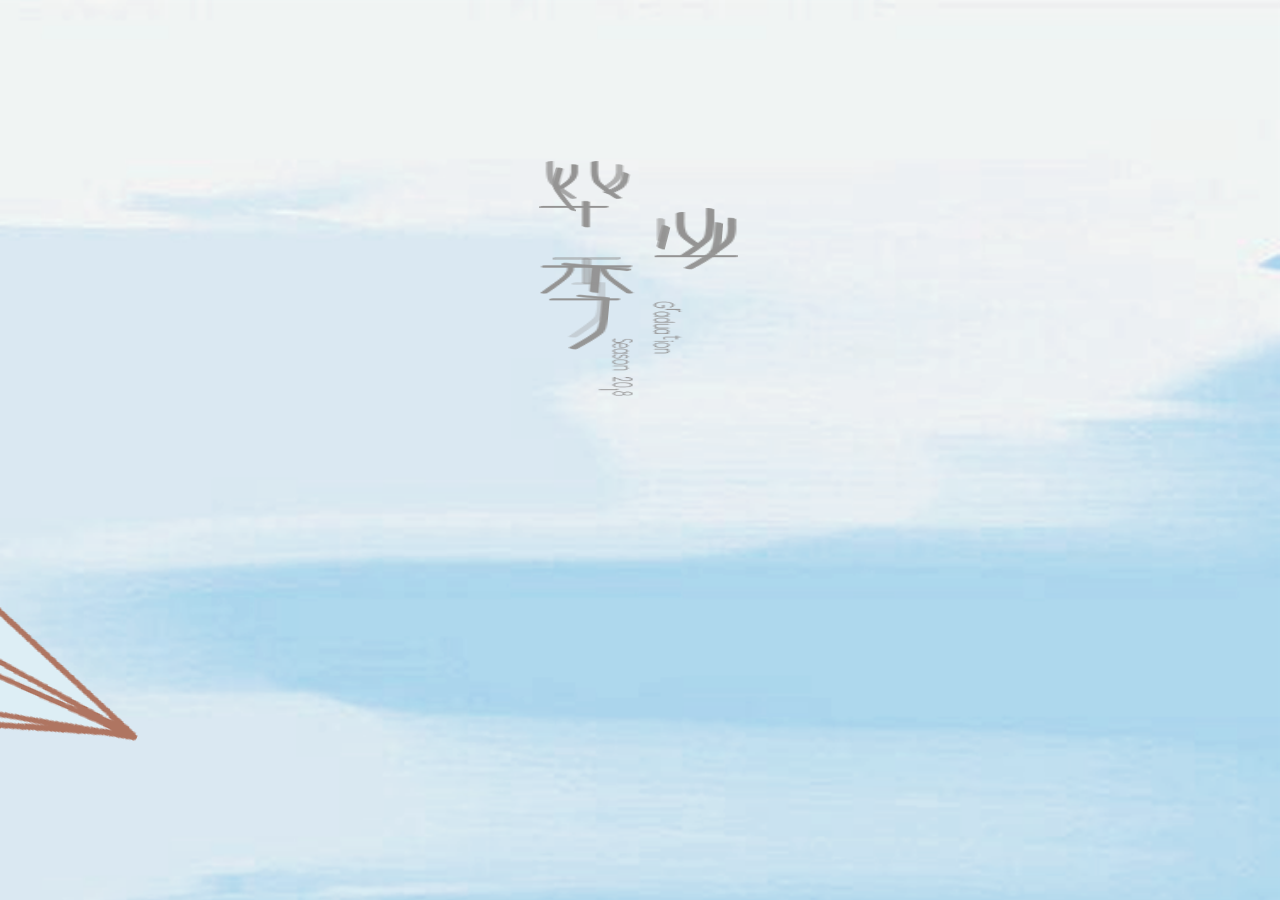
==== index.html @ 171cea8f "Create" ====
<!doctype html>
<html>
<head>
<meta charset="utf-8">
<meta name="viewport" content="width=device-width, initial-scale=1, minimum-scale=1, maximum-scale=1, user-scalable=no">
<title>毕业季</title>
<link href="css/main.css" rel="stylesheet" type="text/css">
</head>

<body>
<div id="contentPage">
</div>
<div id="titlePage">
</div>
<script src="js/title.js"></script>
<script src="js/content.js"></script>
</body>
---- css/main.css ----
@keyframes hide-titlePage{
	0% {opacity: 1;} 100% {opacity: 0;}
}
@-webkit-keyframes hide-titlePage{ 
	0% {opacity: 1;} 100% {opacity: 0;}
}

@keyframes titleText-upMove{
	0% {transform: translate(0);} 
	100% {transform: translate(0,-60%);}
}
@-webkit-keyframes titleText-upMove{ 
	0% {transform: translate(0);} 
	100% {transform: translate(0,-60%);}
}


html{height: 100%;}

body{
	height: 100%;
	margin: 0 0 0 0;

}

#titlePage{
	position: absolute;
	width: 100%;
	height: 100%;
	background-image: url(../img/titleBg.png);
	background-size: cover;
	text-align: center;
}
	#plane{
		float: left;
		position: absolute;
		top: 0;
		left: 0;
		width: 30%;
		transform-origin: right center;
	}
	#titleText{
		position: absolute;
	}
	.stroke{
		position: absolute;
	}

#contentPage{
	position: absolute;
	width: 100%;
	height: 100%;
	float: right;
	background-image: url(../img/contentBg.png);
	background-size: cover;
	text-align: center;
}
	#birdDiv{
	position: relative;
		top:0;
		width: 100%;
		height: 100%;
	}
		#bird{
			position: absolute;
			left: 0;
			width: 100%;
			height: 39.7%;
		}
		.card{
			position: absolute;
			transform-origin: center top;
		}
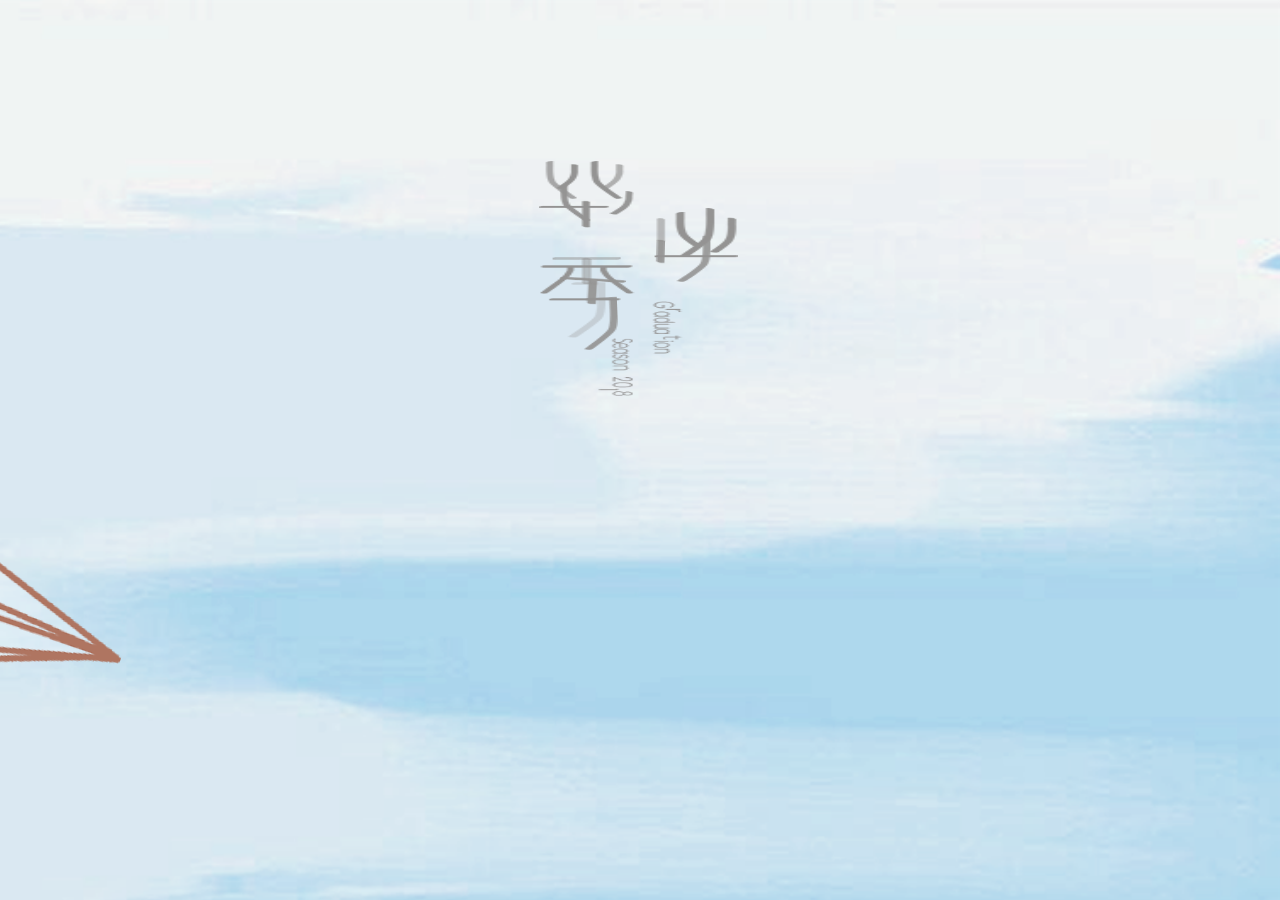
==== commit d1d52349: "Update 1" ====
--- a/index.html
+++ b/index.html
@@ -5,6 +5,11 @@
 <meta name="viewport" content="width=device-width, initial-scale=1, minimum-scale=1, maximum-scale=1, user-scalable=no">
 <title>毕业季</title>
 <link href="css/main.css" rel="stylesheet" type="text/css">
+<link rel="prefetch" href="img/titleText.png" />
+<link rel="prefetch" href="img/titleText2.png" />
+<link rel="prefetch" href="img/titleBg.png" />
+<link rel="prefetch" href="img/contentBg.png" />
+<link rel="prefetch" href="img/birdPic.png" />
 </head>
 
 <body>
--- a/css/main.css
+++ b/css/main.css
@@ -7,11 +7,11 @@
 
 @keyframes titleText-upMove{
 	0% {transform: translate(0);} 
-	100% {transform: translate(0,-60%);}
+	100% {transform: translate(0,-40%);}
 }
 @-webkit-keyframes titleText-upMove{ 
 	0% {transform: translate(0);} 
-	100% {transform: translate(0,-60%);}
+	100% {transform: translate(0,-40%);}
 }
 
 
@@ -44,7 +44,9 @@
 	}
 	.stroke{
 		position: absolute;
-	}
+		transform-origin: left top;
+	}		
+
 
 #contentPage{
 	position: absolute;
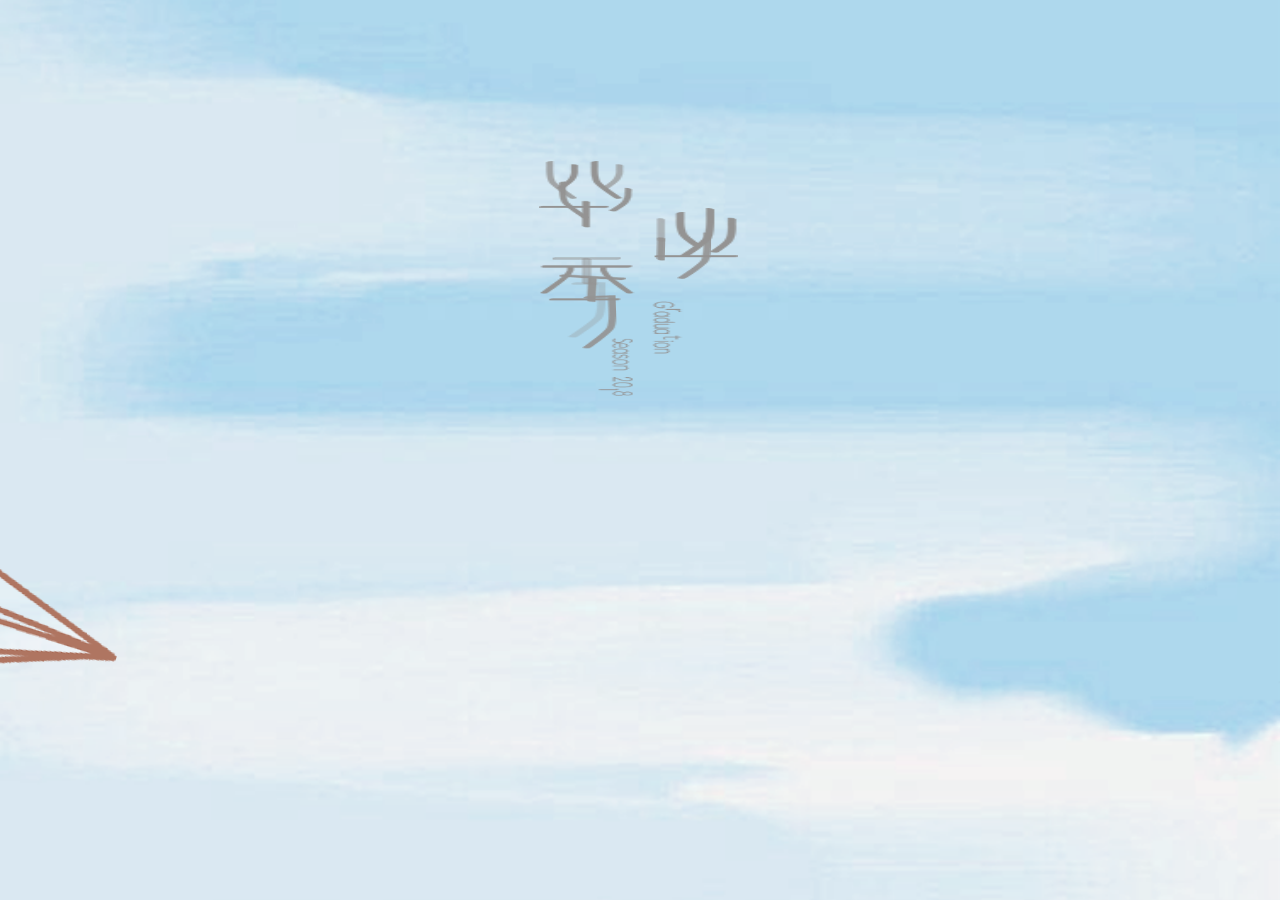
==== commit bb63f206: "Update2" ====
--- a/index.html
+++ b/index.html
@@ -17,6 +17,10 @@
 </div>
 <div id="titlePage">
 </div>
+
+<!--script src="//cdn.jsdelivr.net/npm/eruda"></script>
+<script>eruda.init();</script-->
+
 <script src="js/title.js"></script>
 <script src="js/content.js"></script>
 </body>--- a/css/main.css
+++ b/css/main.css
@@ -29,7 +29,9 @@
 	height: 100%;
 	background-image: url(../img/titleBg.png);
 	background-size: cover;
+	background-position: center;
 	text-align: center;
+	overflow: hidden;
 }
 	#plane{
 		float: left;
@@ -55,6 +57,7 @@
 	float: right;
 	background-image: url(../img/contentBg.png);
 	background-size: cover;
+	background-position: center;
 	text-align: center;
 }
 	#birdDiv{
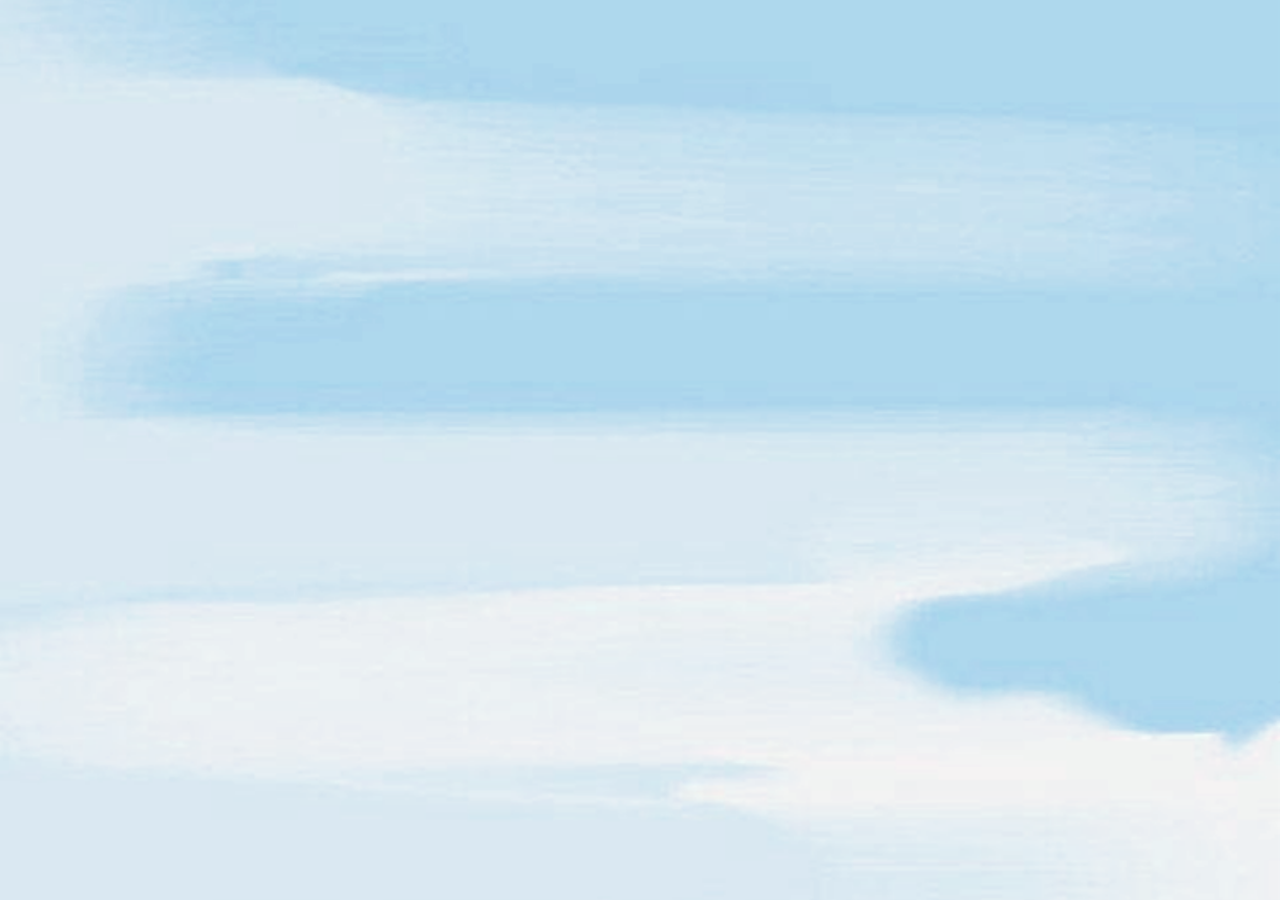
==== commit 855e05d0: "Audio" ====
--- a/index.html
+++ b/index.html
@@ -12,15 +12,44 @@
 <link rel="prefetch" href="img/birdPic.png" />
 </head>
 
-<body>
+<body onload="preLoad()">
+<audio src="audio/audio.mp3" autoplay="autoplay" loop="loop" hidden="true"></audio>
 <div id="contentPage">
 </div>
 <div id="titlePage">
 </div>
+<div id="loading">Loading...</div>
 
 <!--script src="//cdn.jsdelivr.net/npm/eruda"></script>
 <script>eruda.init();</script-->
+<script>
+	window.requestAnimFrame = (function(){
+	  return  window.requestAnimationFrame       ||
+	          window.webkitRequestAnimationFrame ||
+	          window.mozRequestAnimationFrame    ||
+	          function( callback ){
+	            window.setTimeout(callback, 1000 / 60);
+	          };
+	})();
+	if (Build.VERSION.SDK_INT >=Build.VERSION_CODES.KITKAT) {  
+	    WebView.setWebContentsDebuggingEnabled(true);  
+	} 
 
+	function getQueryString(name) { 
+		var reg = new RegExp(name+"=([^ ]+)", "g"); 
+		var text = window.location.search.replace("%20"," ");
+		var r = text.substr(1).match(reg); 
+		if (r) return RegExp.$1; return null; 
+	} 
+</script>
+<script src="js/lib/preloadjs-NEXT.min.js"></script>
 <script src="js/title.js"></script>
 <script src="js/content.js"></script>
+<script>
+	function preLoad(){
+		TitlePage.preLoad();/*else{
+    		TitlePage.preload.on("complete", TitlePage.setup.bind(TitlePage));
+		}*/
+	}
+</script>
 </body>